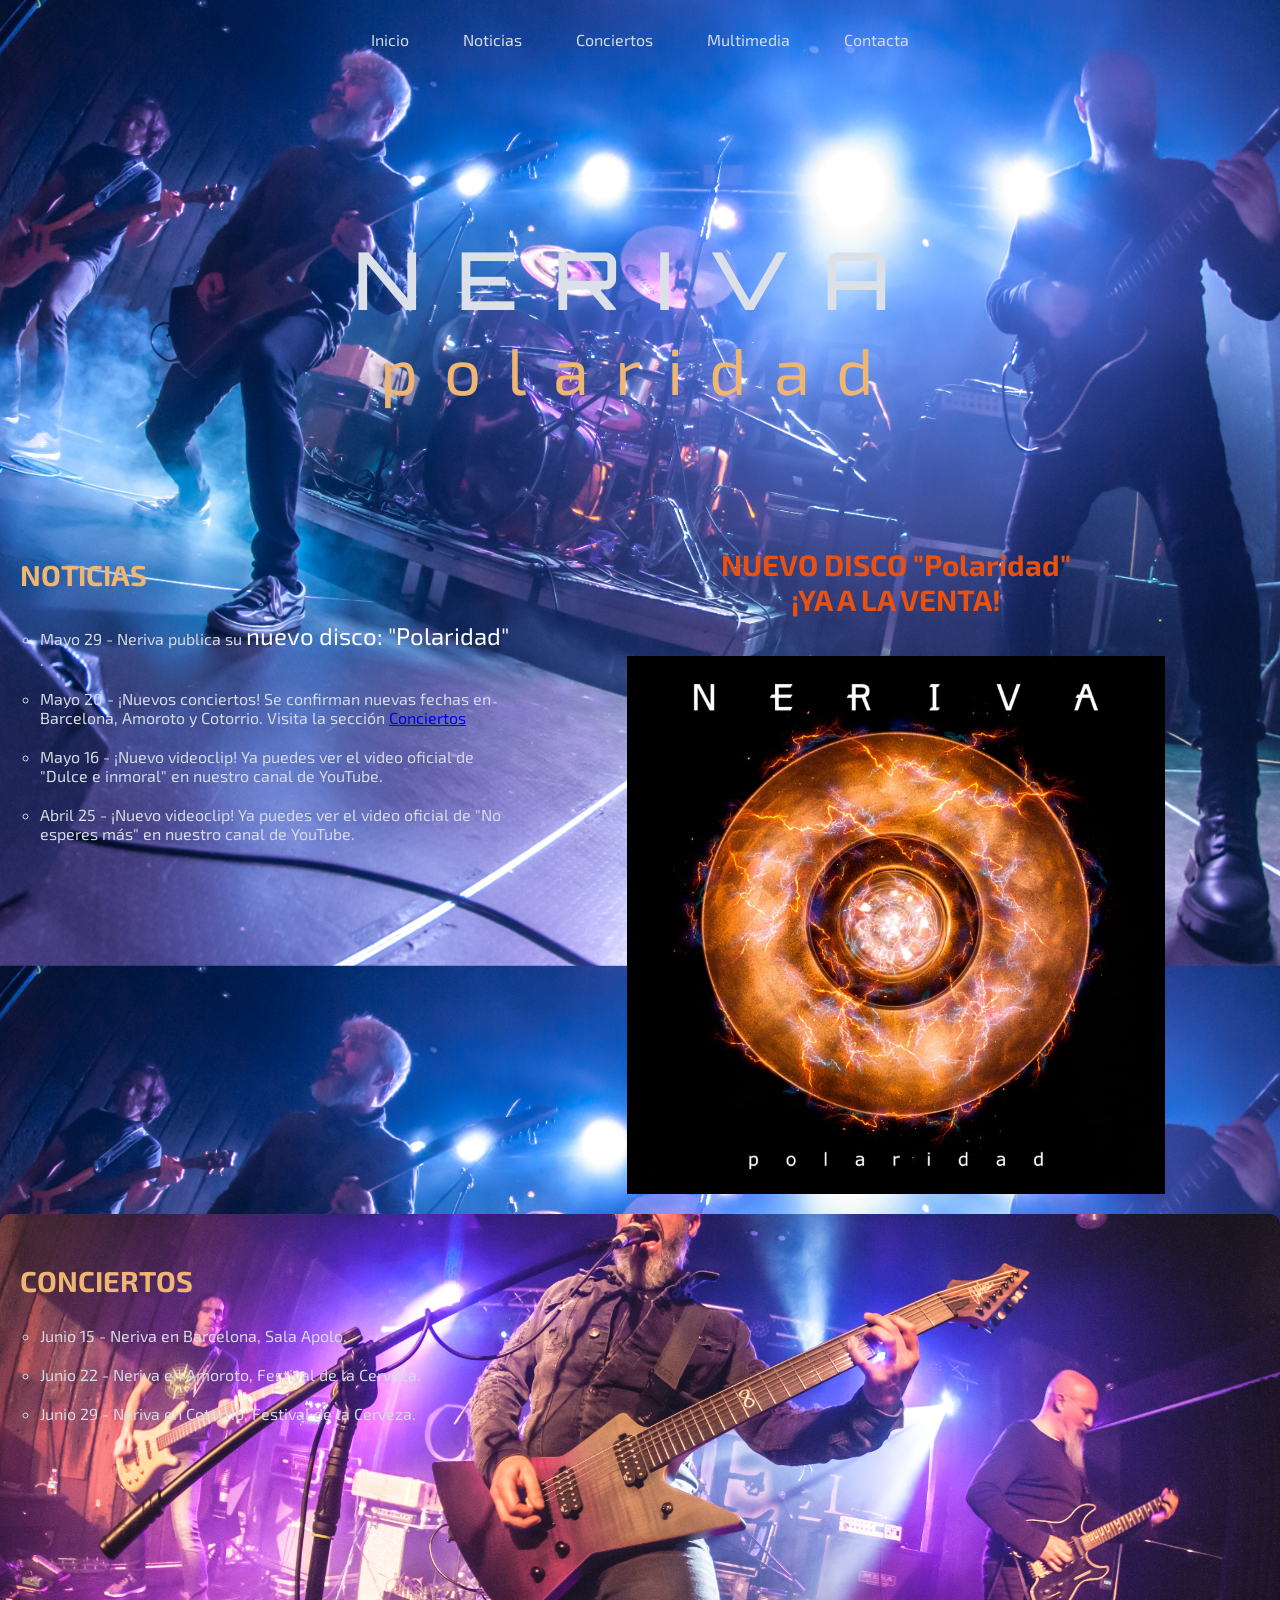
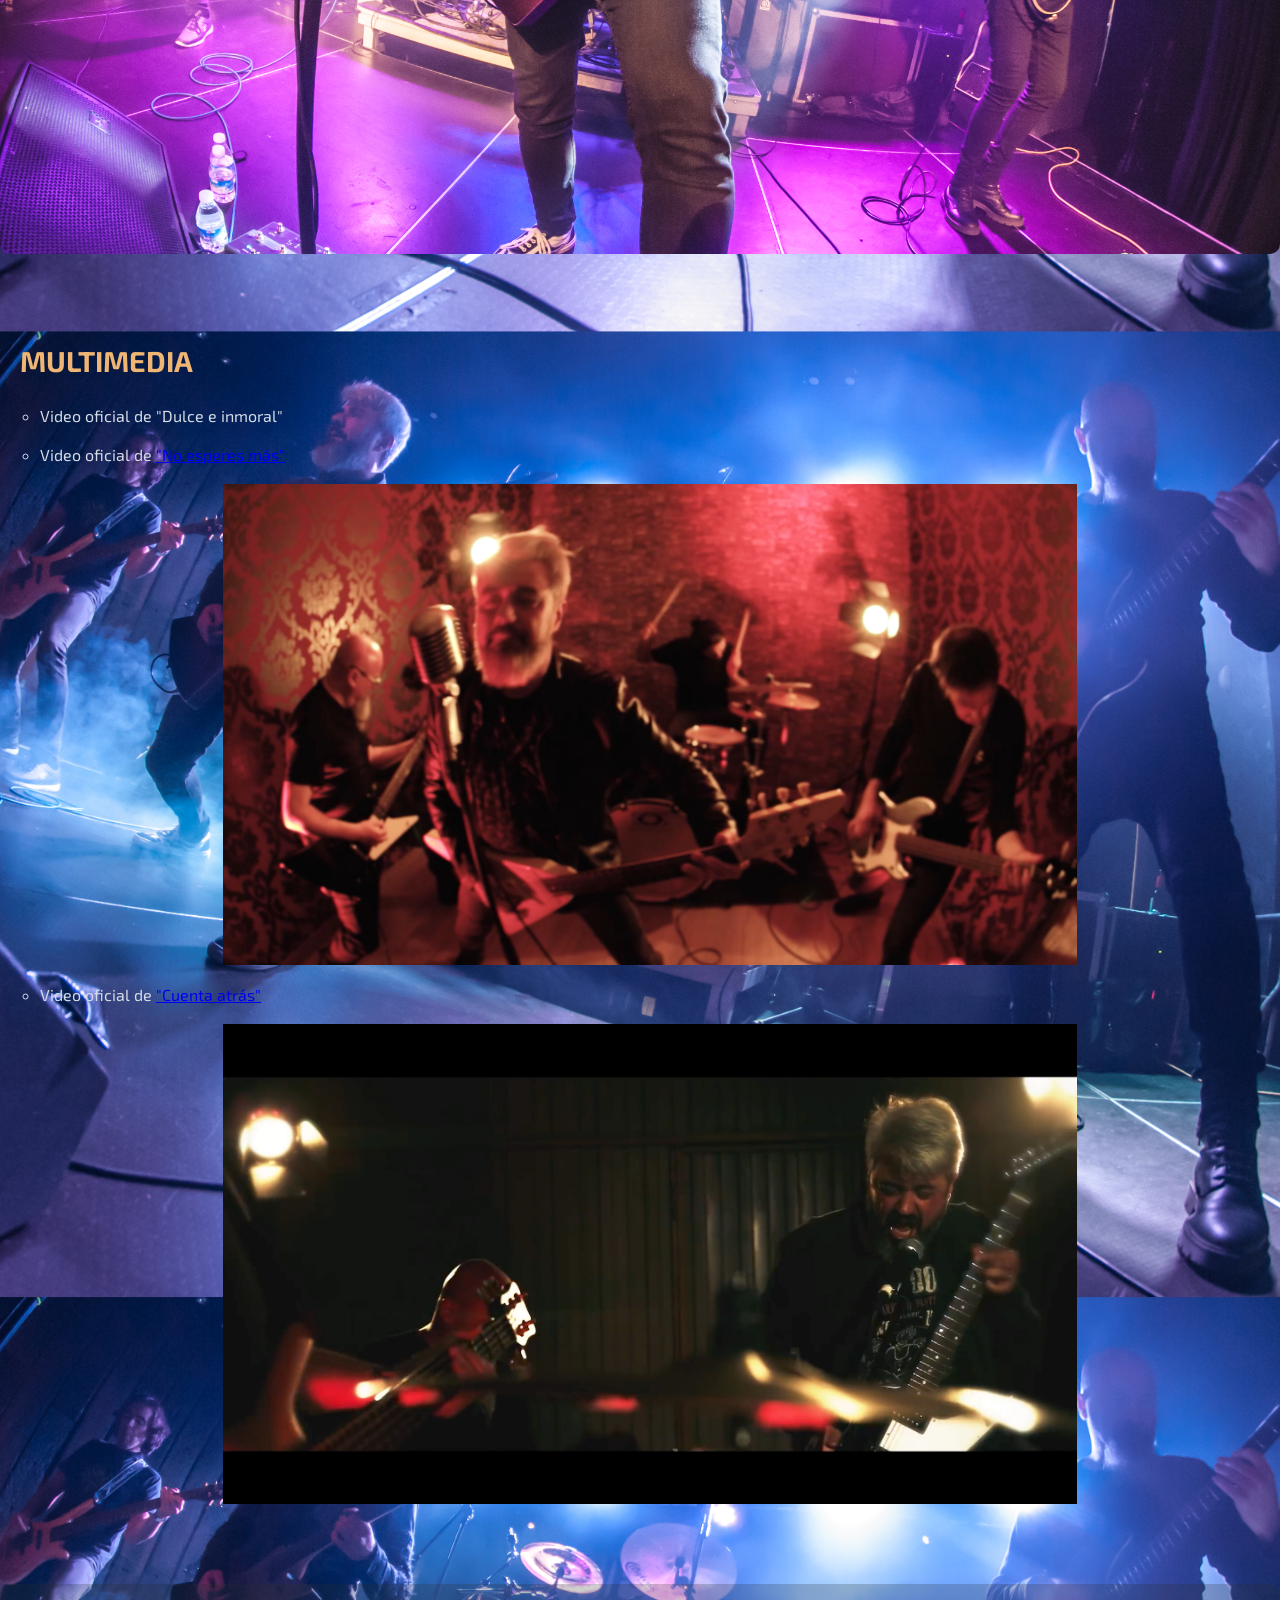
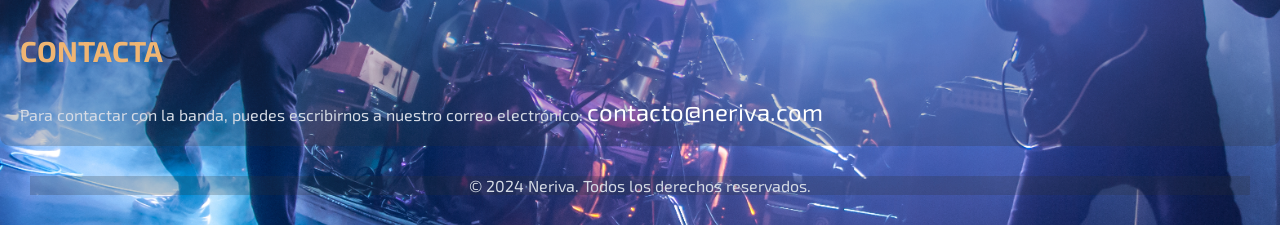
==== index2.html @ da77eb58 "vs 2, vs 3" ====
<!DOCTYPE html>
<html lang="es">
<head>
    <meta charset="UTF-8">
    <meta name="viewport" content="width=device-width, initial-scale=1.0">

    <link rel="stylesheet" type="text/css" href="index2.css">

    <link rel="preconnect" href="https://fonts.googleapis.com">
    <link rel="preconnect" href="https://fonts.gstatic.com" crossorigin>
    <link href="https://fonts.googleapis.com/css2?family=Exo+2:ital,wght@0,100..900;1,100..900&family=Orbitron:wght@400..900&display=swap" rel="stylesheet">

    <link rel="icon" href="img/favicon.ico">

    <title> Neriva | Official Website </title>
</head>
<body>
     <header class="hero">
        <nav id="inicio">
            <a href="#inicio"> Inicio </a>
            <a href="#noticias">Noticias</a>
            <a href="#conciertos"> Conciertos </a>
            <a href="#multimedia"> Multimedia </a>             
            <a href="#contacta"> Contacta </a>    
        </nav>
        <h1> NERIVA </h1>
        <h2> polaridad </h2>
     </header>
    <main>
        <aside>
            <h4> <span class="fondoLetra">NUEVO DISCO "Polaridad" <br/> ¡YA A LA VENTA! </span> </h4>
            <img src="img/polaridad.jpeg" alt="Neriva: Polaridad">
        </aside>
        <section id="noticias">
            <h3 class="tituloSeccion"> NOTICIAS </h3>
            <ul>
                <li> Mayo 29 - Neriva publica su <span class="enfasis"> nuevo disco: "Polaridad" </span>. </li>
                <li> Mayo 20 - ¡Nuevos conciertos! Se confirman nuevas fechas en Barcelona, Amoroto y Cotorrio. Visita la sección <a href="#conciertos"> Conciertos </a> </li>
                <li> Mayo 16 - ¡Nuevo videoclip! Ya puedes ver el video oficial de "Dulce e inmoral" en nuestro canal de YouTube. </li>
                <li> Abril 25 - ¡Nuevo videoclip! Ya puedes ver el video oficial de "No esperes más" en nuestro canal de YouTube. </li>
            </ul>
        </section>
        <section id="conciertos">
            <h3 class="tituloSeccion"> CONCIERTOS </h3>
            <ul>
                <li> Junio 15 - Neriva en Barcelona, Sala Apolo. </li>
                <li> Junio 22 - Neriva en Amoroto, Festival de la Cerveza. </li>
                <li> Junio 29 - Neriva en Cotorrio, Festival de la Cerveza. </li>
            </ul>
        </section>
         <section id="multimedia">
            <h3 class="tituloSeccion"> MULTIMEDIA </h3>
            <ul>
                <li> Video oficial de "Dulce e inmoral" </li>
                <li> Video oficial de <a href="https://youtu.be/TLJiDXDRCfs?si=T-GNl6slLStpfk8d" target="_blank"> "No esperes más" </a> 
                    <img src="img/noEsperesMas.png">
                </li>
                <li> Video oficial de <a href="https://youtu.be/nkAJvAgt2oo?si=EOfXE1IYeZH-Azbv" target="_blank"> "Cuenta atrás" </a> 
                    <img src="img/cuentaAtras.png">
                </li>
            </ul>
        </section>
         <section id="contacta">
            <h3 class="tituloSeccion"> CONTACTA </h3>
            <p> Para contactar con la banda, puedes escribirnos a nuestro correo electrónico: <span class="enfasis">contacto@neriva.com</span> </p>
        </section> 
    </main>

    <footer>
        <p class="centrado"> © 2024 Neriva. Todos los derechos reservados. </p>
    </footer>
    
</body>
</html>
---- index2.css ----
/*.exo-2-<uniquifier> {
  font-family: "Exo 2", sans-serif;
  font-optical-sizing: auto;
  font-weight: <weight>;
  font-style: normal;
}   */

/* ============= RESET =====================*/
html,
body {
  margin: 0;
  padding: 0;
}

/*======== COLORES ==============*/
:root {
    --bg-main: rgba(45, 44, 44, 0.228);
    --text-main: #d5dbe5;
    --text-light: silver;
    --hover-bg: silver;
    --hover-text: black;
}

/* ====== NAV ========== */

nav {
  margin: 0px 20px 60px;
  padding-top: 30px;
  text-decoration: none;
  text-align: center;
  color: var(--text-main);
}

nav a {
  text-decoration: none;
  color: var(--text-main);
  margin: 0 15px;
  padding: 10px;
  transition: background-color 0.3s, color 0.3s;
}

nav a:hover {
  background-color: var(--hover-bg);
  color: var(--hover-text);
  border-radius: 5px;
} 

/*===============================
            CONTENIDO 
=================================*/

/*.hero {
    min-height: 100vh;
    background-image: url("img/live2.jpg");
    background-size: 120%;
    background-position: top;
}*/

body {
  width: 100%;
  font-family: "Exo 2", sans-serif;
  background-color: black;
  color: var(--text-main);

  background-image: url(img/live2.jpg);
  background-repeat: repeat;
  background-position: top;
  background-size: 130%;
}

header {
  margin-bottom: 100px;
}

aside {
  float: right;
  width: 60%;
  margin: 0px;
}

section {
  margin-top: 40px;
  padding: 20px;
}

#noticias {
  border-radius: 10px;
  margin-bottom: 200px;
}

ul {
  list-style-type: circle;
  padding-left: 20px;
}

li {
  margin-bottom: 20px;
}

#noticias li {
  margin-bottom: 20px;
}

#conciertos {
  clear: both;
  min-height: 600px; /* en lugar de heigth (= fijo) PARA QUE CON MÁS CONCIERTOS SE ADAPTE Y NO SE DESBORDE */
  background-image: url(img/live1.jpg);
  background-color: var(--bg-main);
  background-blend-mode: lighten;
  background-size: cover;
  background-position: center;
  background-repeat: no-repeat;
  border-radius: 10px;
}

#multimedia {
  background-image: none;
}

#contacta {
  background-color: var(--bg-main);
  border-radius: 10px;
}

footer {
  background-color: var(--bg-main);
  margin: 30px;
}

/*============================ 
          TIPOGRAFÍA 
==============================*/

h1, h2, .centrado {
  text-align: center;
}

h1 {
  font-family: "Orbitron", sans-serif;
  font-weight: 500;
  font-size: clamp(2.6em, 8vw, 5em);
  letter-spacing: 0.45em;
  color: #dce1e9;
  margin: 180px 0px 0px 0px;
}

h2 {
  color: rgb(239, 181, 115);
  font-weight: 400;
  font-size: clamp(2.35em, 7.07vw, 4.1em);
  letter-spacing: 0.4em;
  margin: 0px;
}

h4 {
  text-align: center;
  color: rgb(232, 81, 16);
  font-size: clamp(1.2em, 2.3vw, 2em);
}

.tituloSeccion {
  color: rgb(239, 181, 115);
  font-size: 1.8em;
}

p {
  margin: 0px;
  padding: 0px;
}

.enfasis {
  color: white;
  font-size: 1.5em;
}

/*=========================== 
          IMÁGENES 
============================*/

img {
  width: 70%;
  display: block;
  margin: 20px auto;
}


/*====================================
              MEDIA QUERIES 
=====================================*/

@media (max-width: 768px) {

  nav a {
    display: inline-block;
    margin: 0;
  }

  h1 {
    margin-top: 81px;
  }

  aside {
    float: none;
    width: 100%;
    margin: 20px 0;
  }

  #conciertos {
    height: 400px;
    background-size: cover;
  }

}
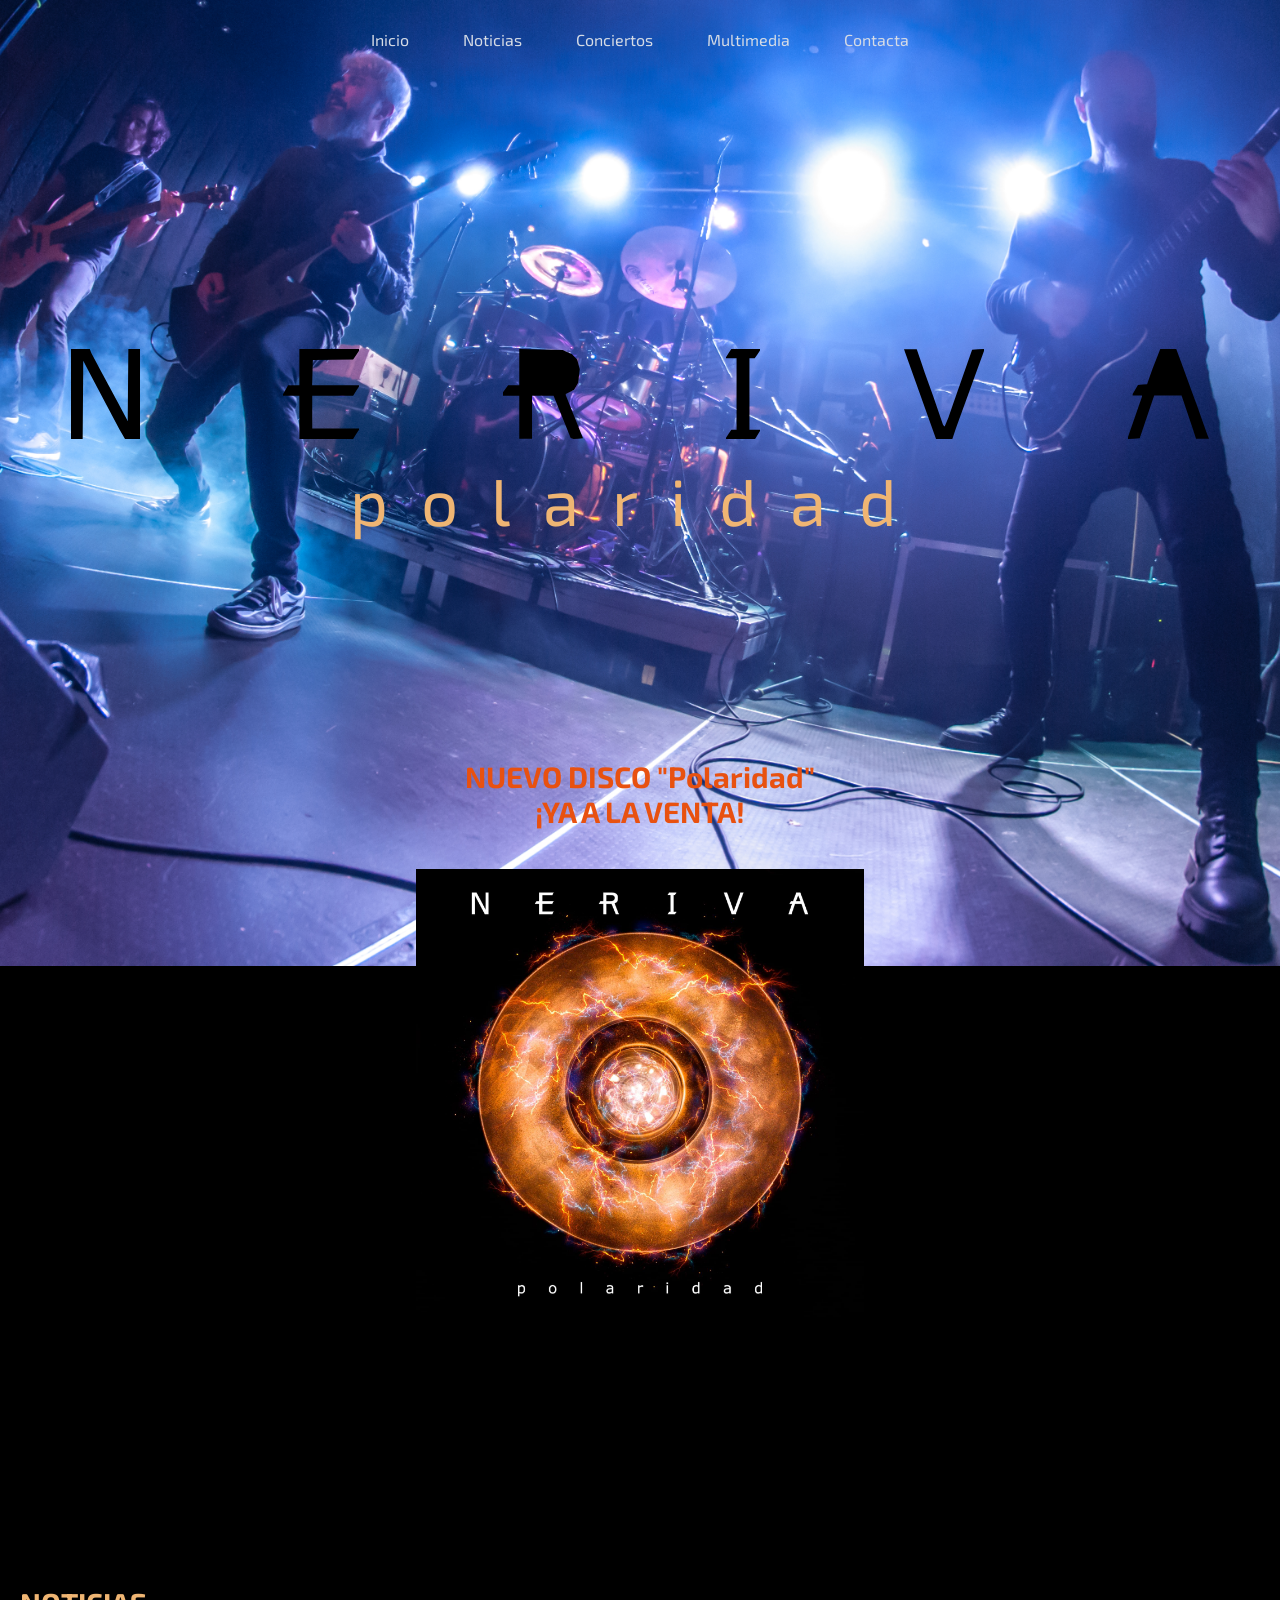
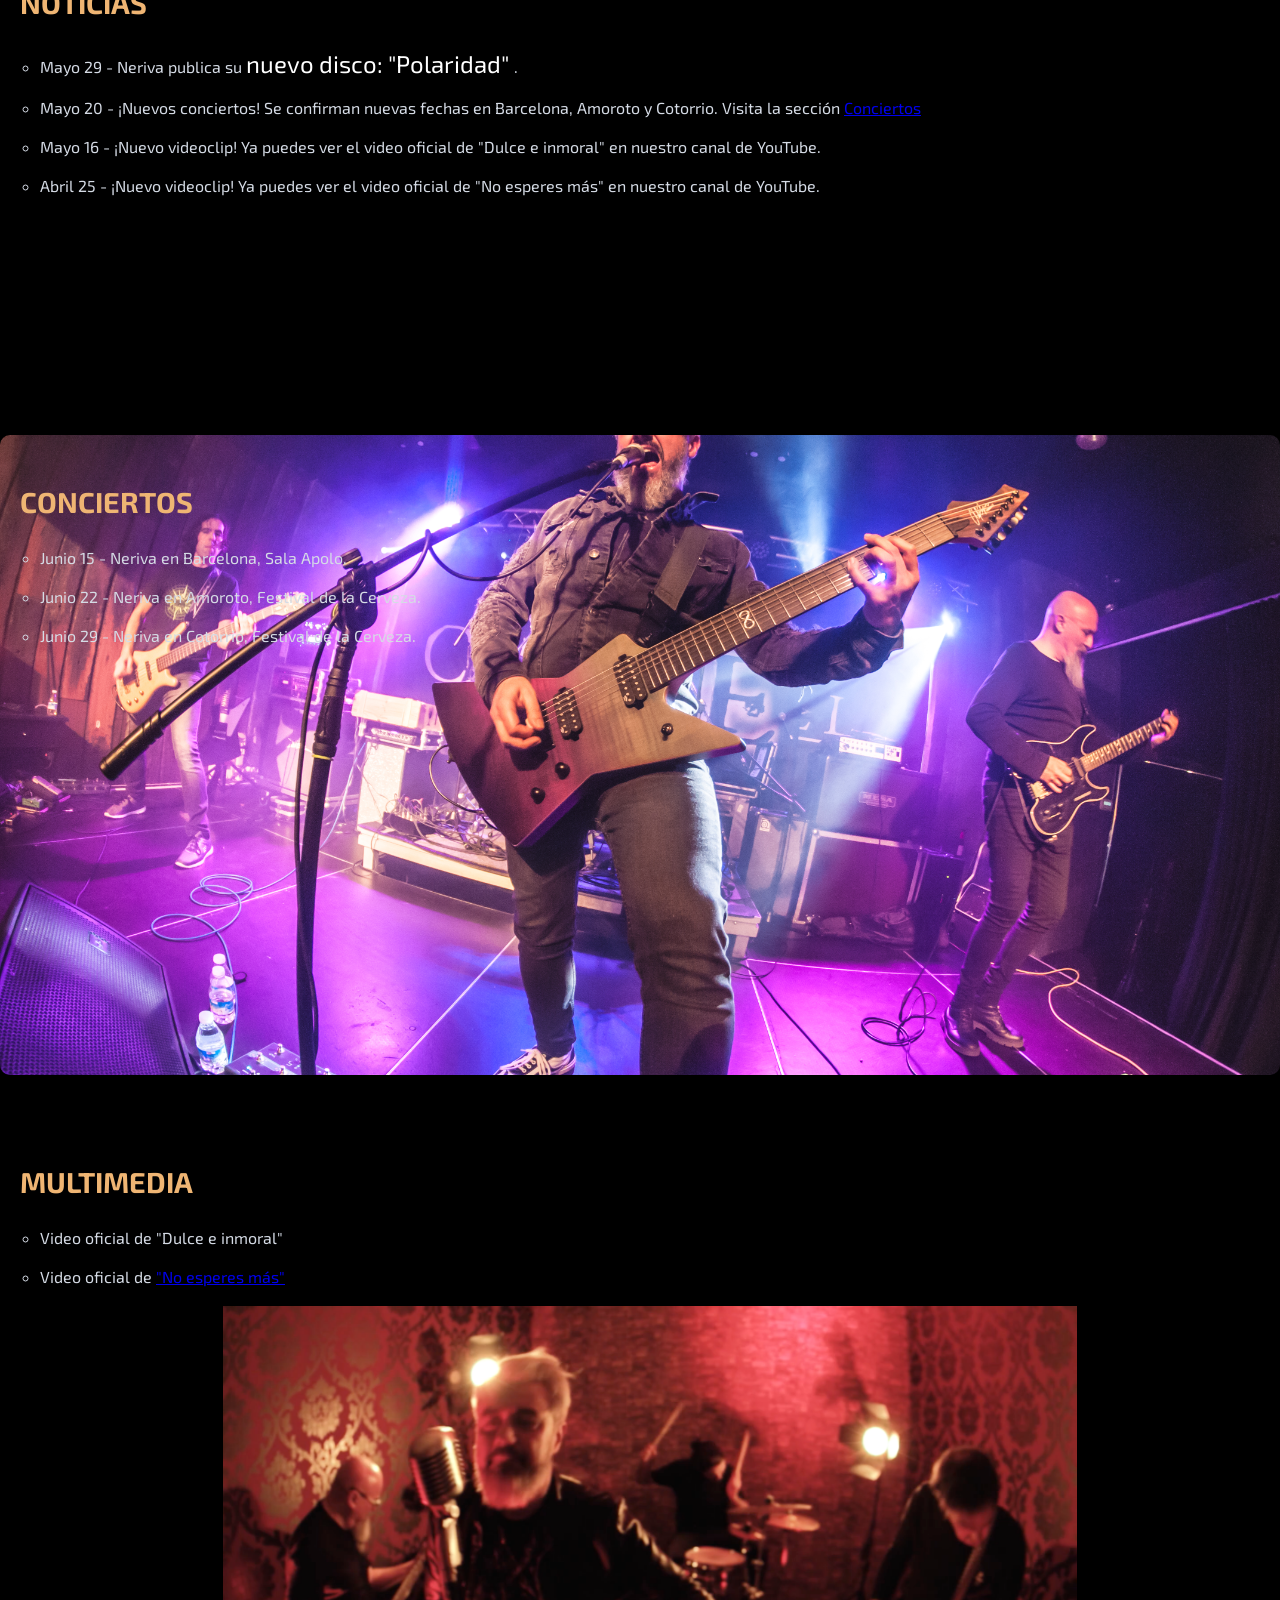
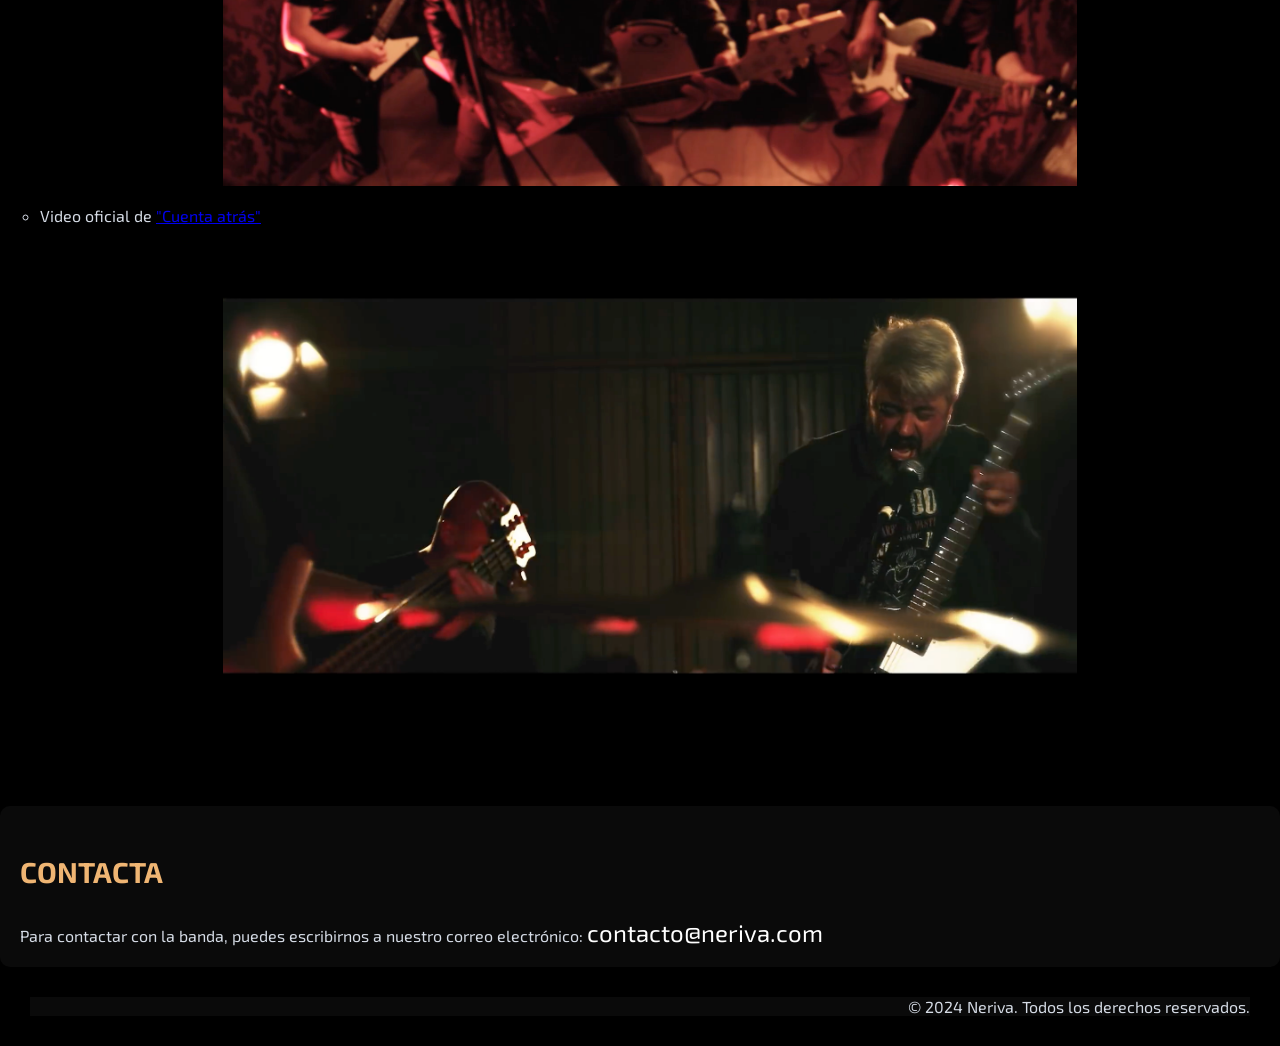
==== commit 981fb531: "logo svg incompleto" ====
--- a/index2.html
+++ b/index2.html
@@ -15,7 +15,7 @@
     <title> Neriva | Official Website </title>
 </head>
 <body>
-     <header class="hero">
+     <header>
         <nav id="inicio">
             <a href="#inicio"> Inicio </a>
             <a href="#noticias">Noticias</a>
@@ -23,8 +23,20 @@
             <a href="#multimedia"> Multimedia </a>             
             <a href="#contacta"> Contacta </a>    
         </nav>
-        <h1> NERIVA </h1>
-        <h2> polaridad </h2>
+    <!--    <h1> NERIVA </h1> 
+        <img src="img/logo/logo.png" alt="Neriva: Logo"> -->
+
+        <h1 class="logo">
+            <img src="img/logo/N.svg" class="letter">
+            <img src="img/logo/E.svg" class="letter">
+            <img src="img/logo/R.svg" class="letter">
+            <img src="img/logo/I.svg" class="letter">
+            <img src="img/logo/V.svg" class="letter">
+            <img src="img/logo/A.svg" class="letter">
+        </h1> 
+
+        <h2>polaridad</h2>
+
      </header>
     <main>
         <aside>
--- a/index2.css
+++ b/index2.css
@@ -9,8 +9,8 @@
 /* ============= RESET =====================*/
 html,
 body {
-  margin: 0;
-  padding: 0;
+  margin: 0px;
+  padding: 0px;
 }
 
 /*======== COLORES ==============*/
@@ -22,7 +22,9 @@
     --hover-text: black;
 }
 
-/* ====== NAV ========== */
+/* ===================== 
+          NAV
+======================== */
 
 nav {
   margin: 0px 20px 60px;
@@ -50,33 +52,26 @@
             CONTENIDO 
 =================================*/
 
-/*.hero {
-    min-height: 100vh;
-    background-image: url("img/live2.jpg");
-    background-size: 120%;
-    background-position: top;
-}*/
-
 body {
   width: 100%;
   font-family: "Exo 2", sans-serif;
   background-color: black;
   color: var(--text-main);
 
-  background-image: url(img/live2.jpg);
-  background-repeat: repeat;
-  background-position: top;
+  background-image: url(img/live2.jpg), url(img/live2.jpg);
+  background-repeat: no-repeat, no-repeat;
+  background-position: top center, top center;
   background-size: 130%;
 }
 
 header {
-  margin-bottom: 100px;
 }
 
 aside {
-  float: right;
-  width: 60%;
-  margin: 0px;
+/*  float: right; */
+  margin: 220px auto;
+  width: 50%;
+
 }
 
 section {
@@ -116,6 +111,7 @@
 
 #multimedia {
   background-image: none;
+  background-color: black;
 }
 
 #contacta {
@@ -132,25 +128,47 @@
           TIPOGRAFÍA 
 ==============================*/
 
-h1, h2, .centrado {
-  text-align: center;
-}
-
-h1 {
+.centrado {
+  text-align: right;
+}
+
+/*h1 {
   font-family: "Orbitron", sans-serif;
   font-weight: 500;
   font-size: clamp(2.6em, 8vw, 5em);
   letter-spacing: 0.45em;
   color: #dce1e9;
-  margin: 180px 0px 0px 0px;
-}
-
-h2 {
+  margin: 290px 0px 0px 0px;
+  text-align: center;
+}*/
+
+/*h2 {
   color: rgb(239, 181, 115);
   font-weight: 400;
   font-size: clamp(2.35em, 7.07vw, 4.1em);
   letter-spacing: 0.4em;
   margin: 0px;
+}*/
+
+.logo {
+  display: flex;
+  gap: 2px; /* 👈 kerning del logo */
+  align-items: center;
+}
+
+.letter {
+  height: 90px; /* tamaño del logo */
+  width: auto;
+}
+
+h2 {
+  text-align: center;
+  color: rgb(239, 181, 115);
+  font-weight: 400;
+  font-size: clamp(1.4em, 7.07vw, 4.1em);
+  letter-spacing: 0.5em;
+  position: center;
+  margin: 0px;  
 }
 
 h4 {
@@ -184,6 +202,13 @@
   margin: 20px auto;
 }
 
+header img {
+  width: 90%;
+  height: auto;
+  display: block;
+  margin: 240px auto 0px auto;
+}
+
 
 /*====================================
               MEDIA QUERIES 
